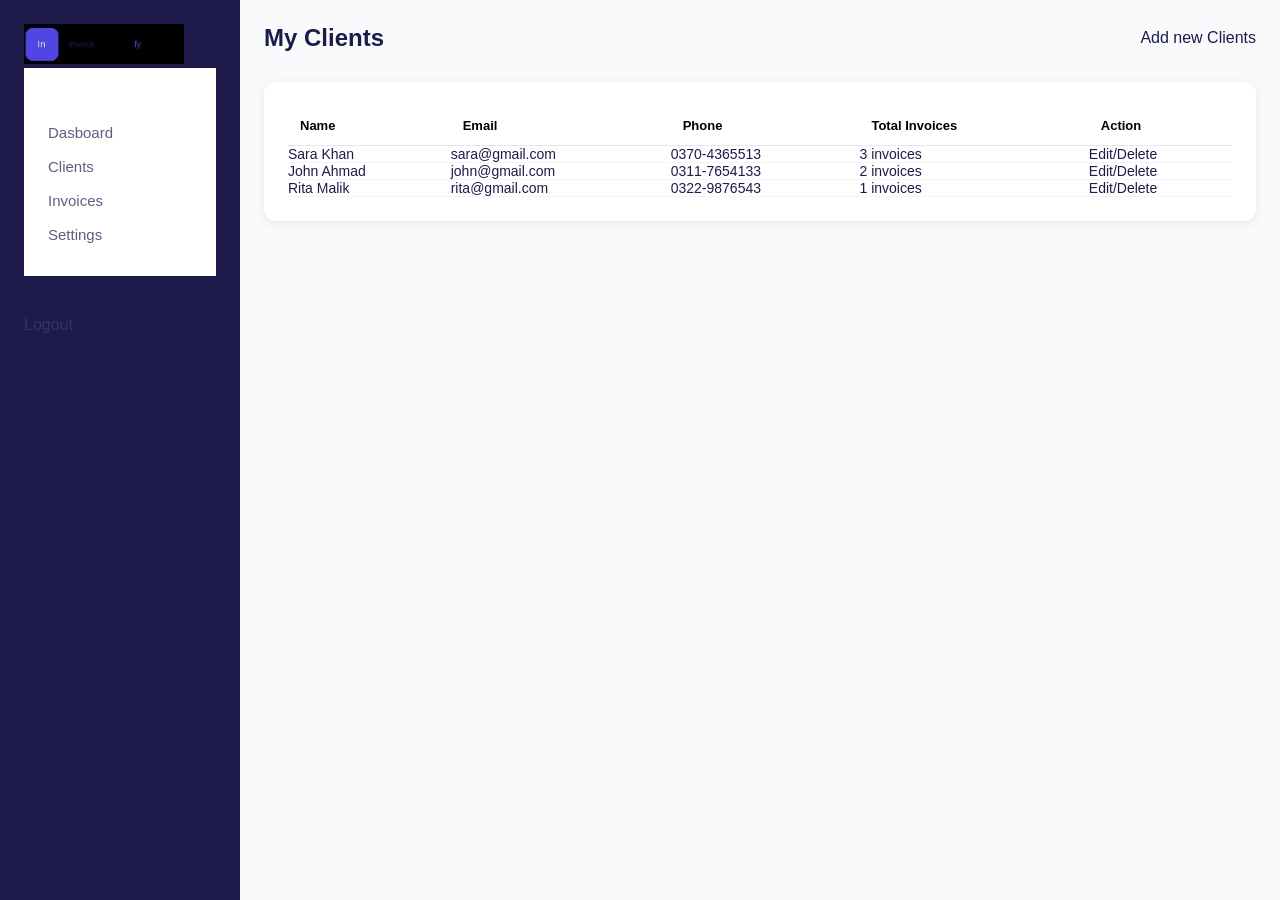
==== clients.html @ f9712811 "Adding clients invoicfy in CSS and HTML" ====
<!doctype html>
<html lang="en">
  <head>
    <link rel="icon" href="favicon.jpeg" />
    <link rel="stylesheet" href="style.css" />
    <meta charset="UTF-8" />
    <meta name="viewport" content="width=device-width, initial-scale=1.0" />
    <title>clients-invoicify</title>
  </head>
  <body class="dashboard-body">
    <aside class="sidebar">
      <div class="sidebar-logo">
        <a href="index.html">
          <img src="logo.png.jpeg" alt="invoicify logo" />
        </a>
      </div>
      <nav>
        <ul>
          <li><a href="dashboard.html">Dasboard</a></li>
          <li><a href="clients.html">Clients</a></li>
          <li><a href="invoices.html">Invoices</a></li>
          <li><a href="#">Settings</a></li>
        </ul>
      </nav>
      <div class="sidebar-logout">
        <a href="#">Logout</a>
      </div>
    </aside>
    <main class="dashboard-main">
      <div class="class topbar">
        <h2>My Clients</h2>
        <a href="#">Add new Clients</a>
      </div>
      <div class="Clients-section">
        <table>
          <thead>
            <tr>
              <th>Name</th>
              <th>Email</th>
              <th>Phone</th>
              <th>Total Invoices</th>
              <th>Action</th>
            </tr>
          </thead>
          <tbody>
            <tr>
              <td>Sara Khan</td>
              <td>sara@gmail.com</td>
              <td>0370-4365513</td>
              <td>3 invoices</td>
               <td><a href="#">Edit/Delete</a></td></td>
            </tr>
            <tr>
              <td>John Ahmad</td>
              <td>john@gmail.com</td>
              <td>0311-7654133</td>
              <td>2 invoices</td>
              <td><a href="#">Edit/Delete</a></td>
            </tr>
            <tr>
              <td>Rita Malik</td>
              <td>rita@gmail.com</td>
              <td>0322-9876543</td>
              <td>1 invoices</td>
              <td><a href="#">Edit/Delete</a></td>
            </tr>
          </tbody>
        </table>
      </div>
    </main>
  </body>
</html>
---- style.css ----
* {
  margin: 0;
  padding: 0;
  box-sizing: border-box;
}
body {
  font-family: "Segoe UI", sans-serif;
  color: #1e1b4b;
  background: #f0f0f0;
}
a {
  text-decoration: none;
  color: inherit;
}
ul {
  list-style: none;
}
header {
  display: flex;
  justify-content: space-between;
  align-items: center;
  padding: 1rem 2rem;
  background: #ffffff;
}
.logo {
  height: 40px;
  font-size: 1.5rem;
  font-weight: bold;
  color: #1e1b4b;
  background: transparent;
}
nav {
  display: flex;
  align-items: center;
  justify-content: space-between;
  background-color: #ffffff;
  padding: 16px 24px;
}
.nav-links a:hover {
  background-color: #4f46e5;
}
.btn-outline {
  background-color: #4f46e5;
  color: #ffffff;
  padding: 8px 20px;
  border-radius: 8px;
  border: 2px solid #4f46e5;
}
.btn-outline:hover {
  background-color: #ff00ff70;
}
.btn-primary {
  background-color: #4f46e5;
  color: white;
  border: none;
  border-radius: 8px;
  padding: 8px 20px;
  border: 2px solid #4f46e5;
}
.btn-primary:hover {
  background-color: #ff00ff70;
}
.hero-section {
  background-color: #999;
  padding: 10px 10px 10px 10px;
}
.hero-content {
  display: flex;
  align-items: center;
  justify-content: space-between;
  gap: 40px;
}
.hero-left {
  flex: 1;
}
.hero-badge {
  background-color: #4f46e5;
  color: #000000;
  padding: 10px 30px 10px 30px;
  border-color: #ffffff;
  text-align: center;
}
.h1 {
  font-size: larger;
  color: #656569;
  line-height: 5px;

  margin-bottom: 10px;
}
.p {
  font-size: large;
  color: #656569;
  line-height: 50px;
  margin-bottom: 20px;
}
.hero-cta {
  display: inline-block;
  background-color: #240e0e;
  color: white;
  font-size: larger;
  padding: 10px;
  border: 2px solid #333;
  font-weight: bold;
}
.Trust-text {
  font-size: smaller;
  color: #444;
  margin-top: 30px;
}
.hero-right {
  display: flex;
  flex: 1;
  justify-content: center;
  width: 100%;
  max-width: 560px;
  border-radius: 100%;
  box-shadow: #000000;
}
.stats-bar {
  background-color: #f8fafc;
  padding: 40px 24px;
  border-top: 1px solid #e2e8f0;
  border-bottom: 1px solid #e2e8f0;
}
.stats-container {
  display: flex;
  flex:1;
  justify-content: center;
  gap: 80px;
  max-width: 1200px;
  margin: auto;
}
.status-items {
  text-align: center;
}
.status-items h3 {
  font-size: 40px;
  font-weight: 800;
  color: #4f46e5;
}
.status-items p {
  font-size: 14px;
  color: #64748b;
  margin-top: 4px;
}
.features-section {
  background-color: white;
  padding: 80px 24px;
}
.features-header {
  text-align: center;
  margin-bottom:50px;
}
.features-header h2 {
  font-size:36px;
  font-weight:800;
  color:#1E1B4B ;
  margin-bottom: 12px;
}
.features-header p {
  font-size: 16px;
  color: #64748b;
}
.features-grid {
  display: flex;
  justify-content: center;
  gap: 30px;
  max-width: 1200px;
  margin:0 auto;
}
.feature-card {
  background-color: white;
  border-radius: 16px;
  padding:40px 30px;
  box-shadow: 0px 4px 20px  rgba(0,0,0,0,0.08);
  text-align: center;
  flex: 1;
  max-width: 300px;
  transition: all 0.3s ease;
}
.feature-icon img{
  object-fit: contain;
  background: transparent;
  border-radius: 50%;
  width: 80px;
  height: 80px;
  margin-bottom: 20px;

}
.feature-card:hover{
  box-shadow: 0 10px 30px rgba(0,0,0,0.15);
  transform: translateY(-5px);
}

.feature-card h3{|
margin-bottom: 12px;
color: #1E1B4B;
font-size: 20px;
font-weight: 700;
}
.feature-card p{
  line-height: 1.7;
  color: #64748b;
  font-size: 15px;
}
/*How it works section*/
 .how-it-works{
  background:#F8FAFC;
  padding: 80px 24px;
 }
   .how-it-work-header{
    text-align: center;
    margin-bottom: 50px;
    & h2{
      font-size: 36px;
      font-weight: 700;
      color: #1E1B4B;
      margin-bottom: 12px;
    }
    & p{
      font-size:16px ;
      color: #64748b;
    }
 }
 .steps-container{
  display: flex;
  margin:0 auto;
  justify-content: center;
  gap:30px;
  max-width: 100px;
  flex-wrap: nowrap
  align-items:flex-start;
 }
 .step-card{
  background-color: #ffffff;
  border-radius: 16px;
  padding: 40px 30px;
  text-align: center;
  flex: 1;
  max-width: 300px;
  box-shadow: 0 4px 2px rgba(0,0,0,0.15);
  & h3{
    font-size: 20px;
font-weight: 800;
color: #1E1B4B;
margin-bottom: 12px;
  }
& p{
  line-height: 1.7;
  font-size: 15px;
  color: #64748b;
}
  
}
 .step-number{
  width: 50px;
  height: 50px;
  border-radius: 50%;
  background-color: #4f46e5;
  color: white;
  font-weight: bold;
  font-size: 20px;
  display: flex;
  text-align: center;
  justify-content: center;
  margin:0 auto;
  margin-bottom: 20px;

}
.testimonials-section{
  background-color: #999;
  padding:80px 24px ;
}
.testimonials-header{
  text-align: center;
  margin-bottom: 50px;
  & h2{
    font-size: 36px;
    font-weight: 800;
    margin-bottom: 12px;
    color: #1E1B4B;
  }
  & p{
    color: #656569;
    font-size: 16px;
  }
}
.testimonials-grid{
  display: flex;
  justify-content: center;
  gap: 30px;
  max-width: 1200px;
  margin:0 auto;
}
.testimonial-card{
  background-color: white;
  border-radius: 16px;
  padding:40px 30px;
  box-shadow: 0px 4px 20px  rgba(0,0,0,0,0.08);
  flex: 1;
  max-width: 350px;
  transition: all 0.3s ease;
}
.stars{
  margin-bottom: 20px;
  color: #F59E0B;
  & p{
    font-size: 30px;
    line-height: 1.7;
    font-style: italic;
    margin-bottom: 36px;
  }
}
.person{
  align-items: center;
  display: flex;
  gap: 10px;
  & img{
    width: 50px;
    height: 50px;
    border-radius:50%;
    object-fit: cover;
  }
  & h4{
    font-size: bold;
    color:#4f46e5;
  }
  & p{
    color:#656569;
    font-size: small;
  }
}
.cta-section{
  background-color: purple;
  padding: 80px 24px;
  text-align: center;
   & h2{
font-size:36px ;
font-weight: 800;
margin-bottom: 12px;
   color: white;
}
& p{
  display: block;
  justify-content: center;
  align-items: center;
  gap: 8px;
  color:rgba(255,255,255,0.8);
  font-size:16px ;
  margin-bottom: 20px;
}
& a{
  background-color: white;
  color: purple;
  padding: 14px 32px;
  border-radius: 8px;
  border: none;
  font-weight: 700;
  font-size: large;
}
  & a:hover{
    background-color: #5d88b3;
  }
  }
  .footer{
background-color: #1E1B4B;
padding: 10px 24px;
color: white;
  }
  .footer-top{
    display: flex;
  justify-content: space-between;
    max-width: 800;
    margin: 0 auto;
  }
  .footer-col{
    flex: 1;
    & h4{
      color: black;
      margin-bottom: 12px;
      font-weight: bold;
      font-size: 36px;
    }
    & a{
      color: #706ca3;
    display: block;
      margin-bottom: 12px;
      margin-left: 12px;
    }
    & a:hover{
      color:#4f46e5;
    }
  }
  .footer-bottom{
    display: flex;
    justify-content: space-between;
    align-items: center;
    padding-top: 20px;
    border-top: 1px solid #334155;
    & p{
      border-top: 1px solid #334155;
      padding-top: 20px;
      margin-top: 20px;
      display: flex;
      justify-content: space-between;
    }
   }
   .login-section{
    background-color: #F1F5FF;
    min-height: 100vh;
    display: flex;
    align-items: center;
    justify-content: center;
   }
   .login-card{
    background-color: white;
    border-radius:10px ;
    padding: 40px;
    box-shadow:0px 4px 20px rgba(0,0,0,0.1);
    width: 400;
    max-width: 90%;
    & h1{
      font-size: large;
      font-weight: bold;
      margin-bottom: 36px;
    }
    & p{
      color: #334155;
      margin-bottom: 36px;
    }
   }
.form-group{
  margin-bottom: 20px;
}
label{
  display: block;
  margin-bottom: 6px;
  font-weight: 600;
  color:#1E1B4B;
}
input{
  display: block;
  margin-bottom: 8px;
  width:100%;
  padding: 12px;
  border: 1px solid #E2E8F0;
  box-sizing: 20px;
  border-radius: 8px;
  font-size: 15px;
}
button{
  width:100%;
  & .btn-primary{
    width:100%;
  }
}
.dashboard-body{
  display: flex;
}
.sidebar{
  width: 240px;
  min-height: 100vh;
  background-color: #1E1B4B;
  padding: 24px;
  position: fixed;
  & nav ul{
    list-style: none;
    margin-top: 40px;
  }
  & nav ul li{
    margin-bottom: 16px;
  }
  & nav ul li a{
    color: wite;
    font-size: 15px;
    opacity: 0.7;
  }
  & ul nav li a:hover{
    opacity:1;
  }
}
.sidebar-logout{
  margin-top: 40px;
  & a{
    color: white;
    opacity: 0.1;
  }
}
.dashboard-main{
  margin-left: 240px;
  padding: 24px;
  background-color: #F8FAFC;
  min-height: 100vh;
  flex:1;
}
.sidebar-logo img{
  height: 40px;
}
  .topbar{
display: flex;
justify-content: space-between;
align-items: center;
margin-bottom: 30px;
  }
  .profile-icon{
    width: 40px;
    height: 40px;
    background-color: #4f46e5;
    border: radius 50%; 
    display: flex;
    justify-content: center;
    align-items: center;
    color: white;
    font-weight: bold;
   }
   .stats-row{
    display: flex;
    gap: 20px;
    margin-bottom: 30px;
   }
   .stat-card{
    background-color: white;
    padding: 20px;
    border-radius: 12px;
    flex:1;
    box-shadow: 0 2px 10px rgba(0,0,0,0.08);
    & p{
      font-size: 13px;
      margin-bottom: 8px;
      color: #64748b;
    }
    & h3{
      font-size: 24px;
      font-weight: 800;
      color: #1E1B4B;
    }
}
.recent-invoices{
background-color: white;
padding: 24px;px;
border-radius: 12px;
box-shadow: 0 2px 10px rgba(0,0,0,0.08);
& h3{
  margin-bottom: 24px;
  color: #1E1B4B;
}
}
table{
  width: 100%;
  border-collapse: collapse;
}
th{
  text-align: left;
  padding: 12px;
  font-size: 13px;
  color: #000000;
  border-bottom: 1px solid #E2E8F0;
  font-weight: bold;
}
tr{
  padding: 12px;
  font-size: 14px;
  color:#1E1B4B;
  border-bottom: 1px solid #F1F5F9;
}
.Clients-section{
 background-color: white;
padding: 24px;px;
border-radius: 12px;
box-shadow: 0 2px 10px rgba(0,0,0,0.08);
}
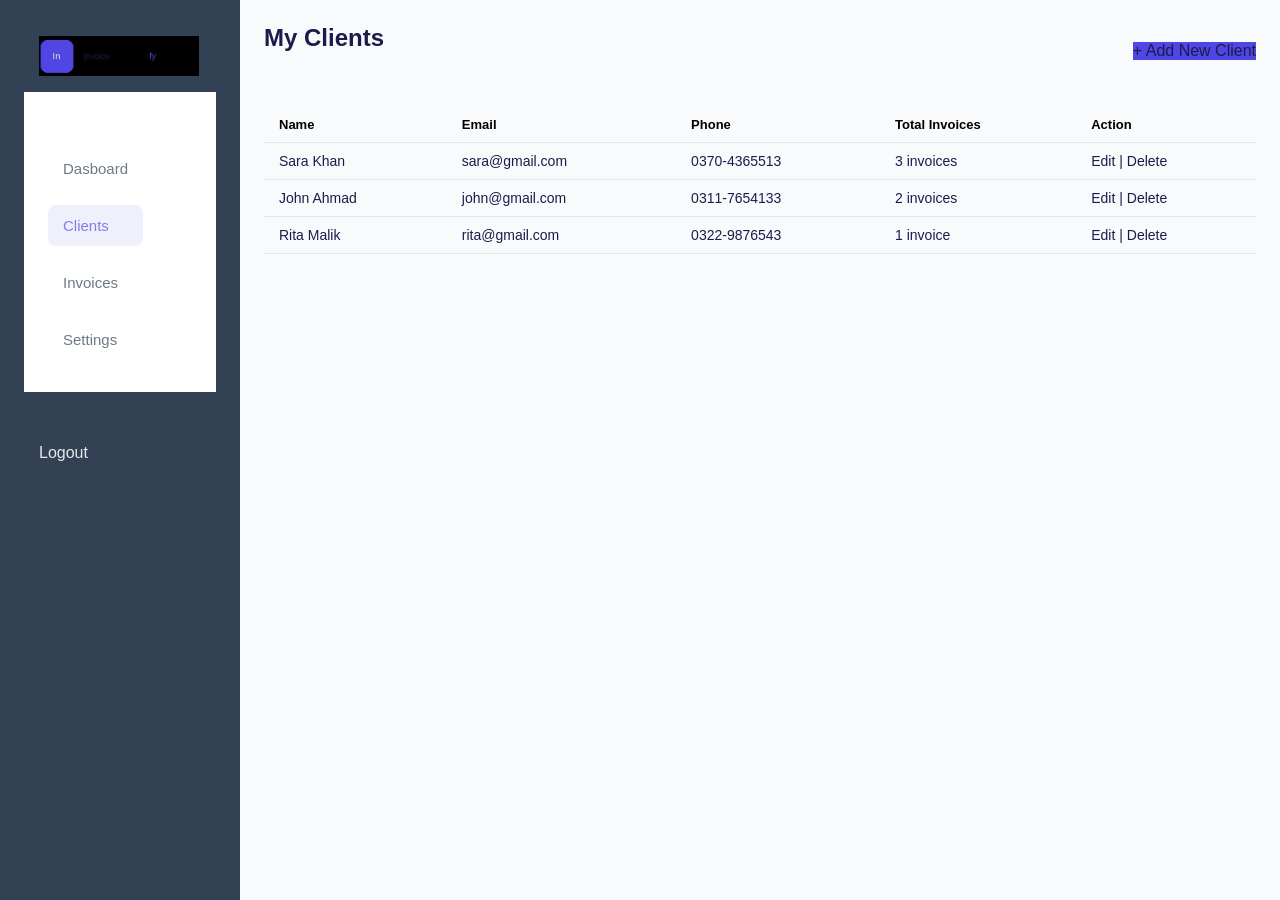
==== commit ee30cfe1: "some changes in clients.html page" ====
--- a/clients.html
+++ b/clients.html
@@ -9,7 +9,7 @@
   </head>
   <body class="dashboard-body">
     <aside class="sidebar">
-      <div class="sidebar-logo">
+      <div class="sidebar-logo"> 
         <a href="index.html">
           <img src="logo.png.jpeg" alt="invoicify logo" />
         </a>
@@ -17,9 +17,9 @@
       <nav>
         <ul>
           <li><a href="dashboard.html">Dasboard</a></li>
-          <li><a href="clients.html">Clients</a></li>
+          <li><a hre="#" class="active">Clients</a></li>
           <li><a href="invoices.html">Invoices</a></li>
-          <li><a href="#">Settings</a></li>
+          <li><a href="settings.html">Settings</a></li>
         </ul>
       </nav>
       <div class="sidebar-logout">
@@ -29,7 +29,7 @@
     <main class="dashboard-main">
       <div class="class topbar">
         <h2>My Clients</h2>
-        <a href="#">Add new Clients</a>
+        <a href="#">+ Add New Client</a>
       </div>
       <div class="Clients-section">
         <table>
@@ -48,21 +48,21 @@
               <td>sara@gmail.com</td>
               <td>0370-4365513</td>
               <td>3 invoices</td>
-               <td><a href="#">Edit/Delete</a></td></td>
+               <td><a href="#">Edit | Delete</a></td></td>
             </tr>
             <tr>
               <td>John Ahmad</td>
               <td>john@gmail.com</td>
               <td>0311-7654133</td>
               <td>2 invoices</td>
-              <td><a href="#">Edit/Delete</a></td>
+              <td><a href="#">Edit | Delete</a></td>
             </tr>
             <tr>
               <td>Rita Malik</td>
               <td>rita@gmail.com</td>
               <td>0322-9876543</td>
-              <td>1 invoices</td>
-              <td><a href="#">Edit/Delete</a></td>
+              <td>1 invoice</td>
+              <td><a href="#">Edit | Delete</a></td>
             </tr>
           </tbody>
         </table>
--- a/style.css
+++ b/style.css
@@ -12,7 +12,7 @@
   text-decoration: none;
   color: inherit;
 }
-ul {
+ul { 
   list-style: none;
 }
 header {
@@ -20,48 +20,66 @@
   justify-content: space-between;
   align-items: center;
   padding: 1rem 2rem;
-  background: #ffffff;
+  background:#ffffff;
+  position: sticky;
+  top: 0;
+  z-index: 1000;
 }
 .logo {
-  height: 40px;
-  font-size: 1.5rem;
-  font-weight: bold;
-  color: #1e1b4b;
-  background: transparent;
+  width: 40px;
+  height: 30px;
+  border-radius: 40px;
+  background-color: transparent;
+  display: flex;
+  justify-content: center;
+  align-items: center;
+  margin-right: 10px;
 }
 nav {
-  display: flex;
+  background-color: #ffffff;
+  display: flex;
+  justify-content: space-between;
   align-items: center;
-  justify-content: space-between;
-  background-color: #ffffff;
-  padding: 16px 24px;
+  padding:16px 24px;
+}
+.nav-links ul {
+  display: flex;
+  align-items: center;
+  list-style: none;
+  font-weight: 500;
+  gap: 24px;
+  margin-left: 500px;
 }
 .nav-links a:hover {
-  background-color: #4f46e5;
+  color:#4f46e5;
 }
 .btn-outline {
-  background-color: #4f46e5;
-  color: #ffffff;
-  padding: 8px 20px;
+  background-color:transparent;
+  color: black;
+  padding: 10px 22px;
   border-radius: 8px;
   border: 2px solid #4f46e5;
+  font-size: 14px;
+  font-weight: 600;
+margin-left: 30px;
 }
 .btn-outline:hover {
-  background-color: #ff00ff70;
+  background-color: #4f46e5;
 }
 .btn-primary {
+  background-color: transparent;
+  color:black;
+  border-radius: 8px;
+  padding: 10px 22px;
+  border: 2px solid #4f46e5;
+  font-size: 14px;
+  font-weight: 600;
+}
+.btn-primary:hover {
   background-color: #4f46e5;
-  color: white;
-  border: none;
-  border-radius: 8px;
-  padding: 8px 20px;
-  border: 2px solid #4f46e5;
-}
-.btn-primary:hover {
-  background-color: #ff00ff70;
 }
 .hero-section {
-  background-color: #999;
+  background: linear-gradient();
   padding: 10px 10px 10px 10px;
 }
 .hero-content {
@@ -76,15 +94,23 @@
 .hero-badge {
   background-color: #4f46e5;
   color: #000000;
-  padding: 10px 30px 10px 30px;
+  padding: 6px 16px;
   border-color: #ffffff;
+  font-size: 14px;
+  font-weight: 500;
   text-align: center;
+  display: inline-block;
+  justify-content: center;
+  align-items: center;
+  height: 40px;
+
+  border-radius: 20px;
 }
 .h1 {
   font-size: larger;
   color: #656569;
   line-height: 5px;
-
+   font-weight: bold;
   margin-bottom: 10px;
 }
 .p {
@@ -95,7 +121,7 @@
 }
 .hero-cta {
   display: inline-block;
-  background-color: #240e0e;
+   background-color: #4f46e5;
   color: white;
   font-size: larger;
   padding: 10px;
@@ -123,25 +149,29 @@
   border-bottom: 1px solid #e2e8f0;
 }
 .stats-container {
-  display: flex;
+  display: flex; 
   flex:1;
   justify-content: center;
   gap: 80px;
   max-width: 1200px;
   margin: auto;
 }
-.status-items {
+.status-item {
   text-align: center;
-}
-.status-items h3 {
+  padding: 20px 0;
+;
+}
+.status-item h3 {
   font-size: 40px;
   font-weight: 800;
   color: #4f46e5;
-}
-.status-items p {
-  font-size: 14px;
-  color: #64748b;
+  background-color: #F8FAFC;
+}
+.status-item p {
+  font-size: 20px;
+  color: black;
   margin-top: 4px;
+  font-size: small;
 }
 .features-section {
   background-color: white;
@@ -192,7 +222,7 @@
   transform: translateY(-5px);
 }
 
-.feature-card h3{|
+.feature-card h3{
 margin-bottom: 12px;
 color: #1E1B4B;
 font-size: 20px;
@@ -227,7 +257,7 @@
   margin:0 auto;
   justify-content: center;
   gap:30px;
-  max-width: 100px;
+  max-width: 1200px;
   flex-wrap: nowrap
   align-items:flex-start;
  }
@@ -239,6 +269,7 @@
   flex: 1;
   max-width: 300px;
   box-shadow: 0 4px 2px rgba(0,0,0,0.15);
+  transition: all 0.3s ease;
   & h3{
     font-size: 20px;
 font-weight: 800;
@@ -268,9 +299,9 @@
 
 }
 .testimonials-section{
-  background-color: #999;
+  background-color: lightgray;
   padding:80px 24px ;
-}
+} 
 .testimonials-header{
   text-align: center;
   margin-bottom: 50px;
@@ -331,7 +362,7 @@
   }
 }
 .cta-section{
-  background-color: purple;
+  background-color: #B5BBC9;
   padding: 80px 24px;
   text-align: center;
    & h2{
@@ -359,11 +390,11 @@
   font-size: large;
 }
   & a:hover{
-    background-color: #5d88b3;
+    background-color: #D6E6F2;
   }
   }
   .footer{
-background-color: #1E1B4B;
+background-color: #585E6C;
 padding: 10px 24px;
 color: white;
   }
@@ -382,7 +413,7 @@
       font-size: 36px;
     }
     & a{
-      color: #706ca3;
+      color: white;
     display: block;
       margin-bottom: 12px;
       margin-left: 12px;
@@ -390,6 +421,10 @@
     & a:hover{
       color:#4f46e5;
     }
+    & img{
+      width: auto;
+      height: 40px;
+      background: transparent;}
   }
   .footer-bottom{
     display: flex;
@@ -405,37 +440,47 @@
       justify-content: space-between;
     }
    }
+   /*login.html*/
    .login-section{
     background-color: #F1F5FF;
     min-height: 100vh;
     display: flex;
     align-items: center;
     justify-content: center;
+    line-height: 1.6;
    }
    .login-card{
     background-color: white;
-    border-radius:10px ;
+    border-radius:10px;
     padding: 40px;
     box-shadow:0px 4px 20px rgba(0,0,0,0.1);
-    width: 400;
+    width: 400px;
     max-width: 90%;
     & h1{
       font-size: large;
       font-weight: bold;
-      margin-bottom: 36px;
+      margin-bottom: 20px;
+      letter-spacing: 0.5px;
+      color:#4f46e5;
     }
     & p{
       color: #334155;
-      margin-bottom: 36px;
+      margin-bottom: 25px;
     }
    }
 .form-group{
   margin-bottom: 20px;
+  & a{
+    display: block;
+    text-align: right;
+    margin-top: 6px;
+    font-size: 13px;
+  }
 }
 label{
   display: block;
   margin-bottom: 6px;
-  font-weight: 600;
+  font-weight: bold;
   color:#1E1B4B;
 }
 input{
@@ -447,20 +492,29 @@
   box-sizing: 20px;
   border-radius: 8px;
   font-size: 15px;
+  border: 2px solid #4f46e5;
+  color:#000000;
+  & a{
+    transition: 0.3s ease;
+  }
 }
 button{
   width:100%;
   & .btn-primary{
     width:100%;
   }
-}
+  & a{
+    transition: 0.3s ease;
+  }
+}
+/*dashboard.html*/
 .dashboard-body{
   display: flex;
 }
 .sidebar{
   width: 240px;
   min-height: 100vh;
-  background-color: #1E1B4B;
+  background-color: #334155;
   padding: 24px;
   position: fixed;
   & nav ul{
@@ -478,12 +532,23 @@
   & ul nav li a:hover{
     opacity:1;
   }
+  & a{
+    display: block;
+    padding:12px 15px;
+    color:#334155;
+    text-decoration: none;
+    border-radius: 8px;
+  }
+  & a.active{
+    background-color: #e8eafc;
+    color: #4f46e5;
+  }
 }
 .sidebar-logout{
   margin-top: 40px;
   & a{
-    color: white;
-    opacity: 0.1;
+    color: #e5e7eb;;
+   opacity: 1;
   }
 }
 .dashboard-main{
@@ -501,6 +566,14 @@
 justify-content: space-between;
 align-items: center;
 margin-bottom: 30px;
+& a{
+  background-color: #4f46e5;
+}
+& h2{
+  font-size:24px;
+  font-weight: 600;
+  margin-bottom: 25px;
+}
   }
   .profile-icon{
     width: 40px;
@@ -514,20 +587,24 @@
     font-weight: bold;
    }
    .stats-row{
-    display: flex;
-    gap: 20px;
-    margin-bottom: 30px;
+    display: grid;
+    grid-template-columns: repeat(4,1fr);
+    gap: 18px;
+    margin: 20px 0;
    }
    .stat-card{
     background-color: white;
     padding: 20px;
     border-radius: 12px;
     flex:1;
-    box-shadow: 0 2px 10px rgba(0,0,0,0.08);
+    border: 1px solid #e2e8f0;
     & p{
       font-size: 13px;
       margin-bottom: 8px;
       color: #64748b;
+      font-weight: 800;
+      border-radius: 8px;
+      box-shadow: 2px solid blue;
     }
     & h3{
       font-size: 24px;
@@ -535,9 +612,20 @@
       color: #1E1B4B;
     }
 }
+.chart-placeholder{
+  min-height: 220px;
+  background-color: white;
+  box-shadow: 1px solid #e2e8f0;
+  border-radius: 12px;
+  display:flex;
+  align-items: center;
+  justify-content: center;
+  color:#94a3b8;
+  margin-top: 15px;
+}
 .recent-invoices{
 background-color: white;
-padding: 24px;px;
+padding: 24px 16px;
 border-radius: 12px;
 box-shadow: 0 2px 10px rgba(0,0,0,0.08);
 & h3{
@@ -551,7 +639,7 @@
 }
 th{
   text-align: left;
-  padding: 12px;
+  padding: 10px 15px;
   font-size: 13px;
   color: #000000;
   border-bottom: 1px solid #E2E8F0;
@@ -561,11 +649,161 @@
   padding: 12px;
   font-size: 14px;
   color:#1E1B4B;
-  border-bottom: 1px solid #F1F5F9;
-}
-.Clients-section{
- background-color: white;
-padding: 24px;px;
-border-radius: 12px;
-box-shadow: 0 2px 10px rgba(0,0,0,0.08);
-}+  border-bottom: 1px solid #e5e7eb;
+}
+td{
+  padding:10px 15px;
+}
+.status{
+  padding:5px 10px;
+  border-radius: 20px;
+  font-size: 13px;
+  font-weight: 600;
+}
+.paid{
+  background: #dcfce7;
+  color:#15803d;
+}
+.pending{
+  background: #fef3cf;
+  color: #b45309;
+}
+.overdue{
+  background:#fee2e2 ;
+  color:#dc2626; 
+}
+/*invoices.html*/ 
+.filter-bar{
+  display: flex;
+  text-align: center;
+  justify-content: center;
+  padding: 15px;
+  font-size:20px;
+  color: #4f46e5;
+  border-bottom: 1px solid #E2E8F0;
+  font-weight: bold;
+  gap:20px;
+}
+/*Responsive Design for mobile*/
+@media (max-width:600px) {
+  header{
+    padding:15px;
+  }
+   nav{
+    display :flex;
+    flex-direction: column;
+    gap:20px;
+   }
+   .logo{
+    margin-left:0 auto;
+  }
+  .nav-links ul {
+    flex-direction: column;
+    padding:10px;
+    gap: 15px;
+    margin-bottom: 0;
+  }
+  .buttons{
+    display: flex;
+    gap: 10px;
+  }
+  .btn-outline, .btn-primary{
+    margin-left: 0;
+    padding:8px 14px;
+    }
+    .hero-section{
+      padding:40px 20px;
+    }
+  .hero-content {
+    flex-direction: column;
+    gap:30px;
+  }
+  .hero-left h1{
+    font-size: 32px;
+    line-height: 1.6;
+  }
+  .hero-left p{
+    font-size: 16px;
+    line-height: 1.6;
+  }
+  .hero-badge{
+    font-size: 12px;
+    padding: 4px 12px;
+    height:auto;
+  }
+  .hero-right img{
+    width: 100%;
+    height:auto;
+  }
+  .stats-container {
+    flex-direction: column;
+    gap: 20px;
+  }
+  .features-grid, .testimonials-grid, .steps-container {
+    flex-direction: column;
+    align-items:center;
+  }
+  .features-section, .testimonials-section, .how-it-works, .cta-section {
+    padding: 50px 20px;
+  }
+  .features-header h2, .testimonials-header h2, .how-it-work-header h2, .cta-section h2 {
+    font-size: 28px;
+  }
+  .feature-card, .testimonial-card, .step-card {
+    max-width: 100%;
+    max-width: 100%;
+  }
+  .footer-top {
+    flex-direction: column;
+    gap:30px;
+  }
+  .footer-bottom{
+    flex-direction: column;
+    gap: 15px;
+    text-align: center;
+  }
+}
+/*Responsive Design for tablets*/
+@media(max-width:900px) {
+  header{
+    padding: 15px 20px;
+  }
+  nav{
+    width: 100%;
+  }
+  .nav-links ul {
+    gap: 25px;
+    margin-bottom: 20px;
+  }
+  .buttons{
+    gap: 15px;
+  }
+  .btn-outline, .btn-primary{
+    padding: 8px 16px;
+  } 
+  .hero-content {
+    flex-direction: column;
+    text-align: center;
+  }
+  .hero-left, .hero-right {
+    width: 100%;
+    max-width: 100%;
+  }
+  .hero-right img {
+    width: 100%;
+    height: auto;
+  }
+  .stats-container {
+    gap: 40px;
+  }
+  .features-grid, .testimonials-grid, .steps-container {
+    flex-wrap: wrap;
+  }
+  .feature-card, .testimonial-card, .step-card {
+    max-width: 45%;
+  }
+  .footer-top {
+    flex-wrap: wrap ;
+    gap: 30px;
+  }
+}  
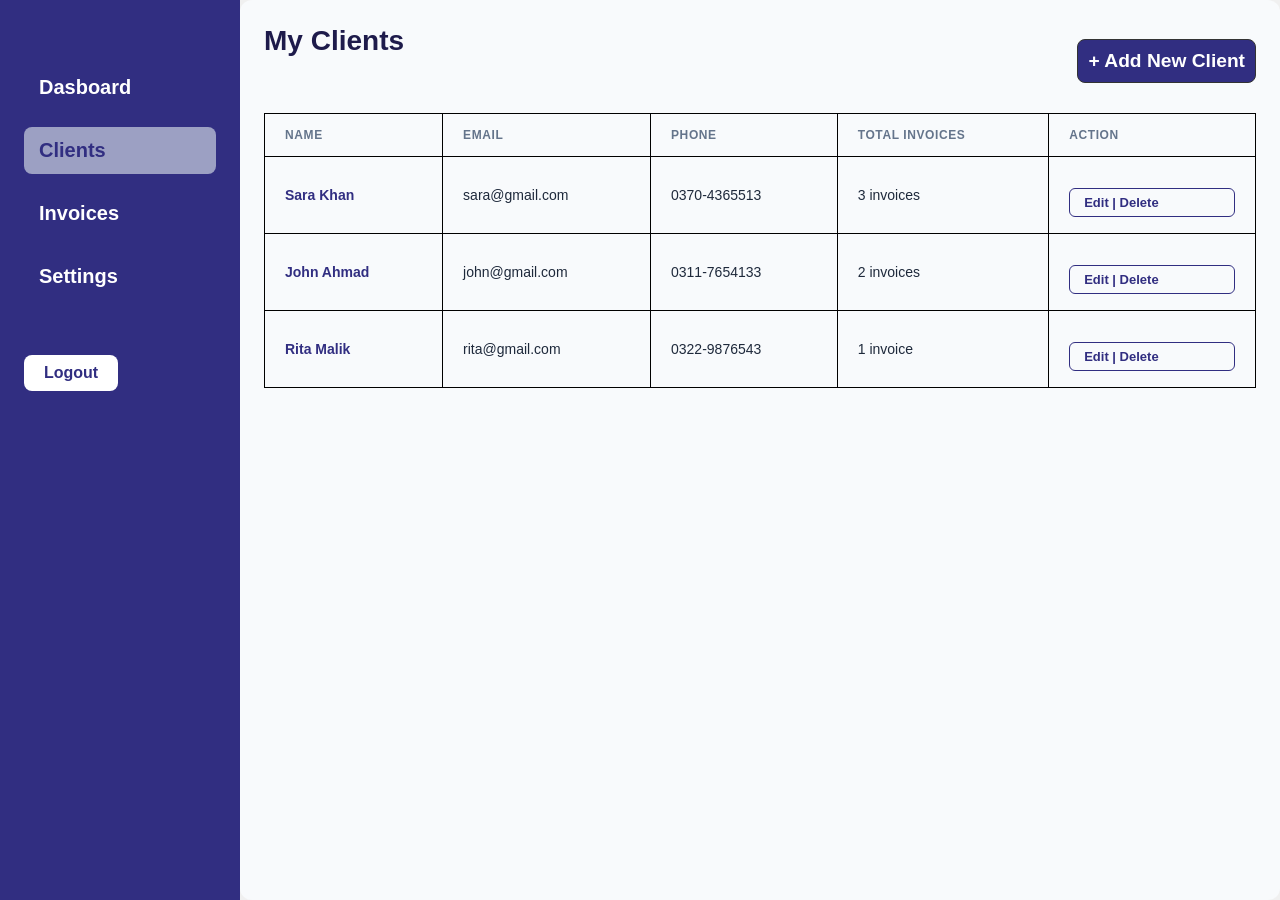
==== commit 982b51b8: "change the table structure and remove the logo" ====
--- a/clients.html
+++ b/clients.html
@@ -9,11 +9,6 @@
   </head>
   <body class="dashboard-body">
     <aside class="sidebar">
-      <div class="sidebar-logo"> 
-        <a href="index.html">
-          <img src="logo.png.jpeg" alt="invoicify logo" />
-        </a>
-      </div>
       <nav>
         <ul>
           <li><a href="dashboard.html">Dasboard</a></li>
--- a/style.css
+++ b/style.css
@@ -5,7 +5,7 @@
 }
 body {
   font-family: "Segoe UI", sans-serif;
-  color: #1e1b4b;
+  color: #6B7280;
   background: #f0f0f0;
 }
 a {
@@ -18,24 +18,14 @@
 header {
   display: flex;
   justify-content: space-between;
-  align-items: center;
+  align-items:center;
   padding: 1rem 2rem;
   background:#ffffff;
   position: sticky;
   top: 0;
   z-index: 1000;
 }
-.logo {
-  width: 40px;
-  height: 30px;
-  border-radius: 40px;
-  background-color: transparent;
-  display: flex;
-  justify-content: center;
-  align-items: center;
-  margin-right: 10px;
-}
-nav {
+.header nav{
   background-color: #ffffff;
   display: flex;
   justify-content: space-between;
@@ -45,41 +35,48 @@
 .nav-links ul {
   display: flex;
   align-items: center;
+  justify-content: space-between;
   list-style: none;
   font-weight: 500;
   gap: 24px;
-  margin-left: 500px;
+  margin-right: 500px;
+  gap:200px;
 }
 .nav-links a:hover {
-  color:#4f46e5;
+  color:#312E81;
 }
 .btn-outline {
-  background-color:transparent;
-  color: black;
-  padding: 10px 22px;
+  background-color:#312E81;
+  color: #fff;
+  padding: 12px 24px;
   border-radius: 8px;
   border: 2px solid #4f46e5;
   font-size: 14px;
   font-weight: 600;
-margin-left: 30px;
+  margin-left: 10px;
+  cursor: pointer;
+  gap:20px;
 }
 .btn-outline:hover {
-  background-color: #4f46e5;
+  background-color: #1a185c;
 }
 .btn-primary {
-  background-color: transparent;
-  color:black;
+  background-color: #312E81;
+  color:#fff;
   border-radius: 8px;
-  padding: 10px 22px;
+  padding: 12px 24px;
   border: 2px solid #4f46e5;
   font-size: 14px;
   font-weight: 600;
+  margin-top: 10px ;
+  cursor:pointer;
+  gap:100px;
 }
 .btn-primary:hover {
-  background-color: #4f46e5;
+  background-color: #1a185c;
 }
 .hero-section {
-  background: linear-gradient();
+  background-color: linear-gradient();
   padding: 10px 10px 10px 10px;
 }
 .hero-content {
@@ -92,8 +89,8 @@
   flex: 1;
 }
 .hero-badge {
-  background-color: #4f46e5;
-  color: #000000;
+  background-color: #312E81;
+  color:#fff;
   padding: 6px 16px;
   border-color: #ffffff;
   font-size: 14px;
@@ -102,36 +99,40 @@
   display: inline-block;
   justify-content: center;
   align-items: center;
-  height: 40px;
-
+  height: 30px;
   border-radius: 20px;
 }
-.h1 {
+h1 {
   font-size: larger;
-  color: #656569;
+  color: #111827;
   line-height: 5px;
    font-weight: bold;
   margin-bottom: 10px;
-}
-.p {
+  margin-top: 20px;
+}
+p {
   font-size: large;
-  color: #656569;
+  color: black;
   line-height: 50px;
   margin-bottom: 20px;
 }
 .hero-cta {
   display: inline-block;
-   background-color: #4f46e5;
+   background-color: #312E81;
   color: white;
   font-size: larger;
   padding: 10px;
   border: 2px solid #333;
   font-weight: bold;
+  transition: 0.3s ease;
+}
+.hero-cta:hover{
+  transform: translateY(-3px);
 }
 .Trust-text {
   font-size: smaller;
-  color: #444;
-  margin-top: 30px;
+  color: black;
+  margin-bottom: 20px;
 }
 .hero-right {
   display: flex;
@@ -141,6 +142,17 @@
   max-width: 560px;
   border-radius: 100%;
   box-shadow: #000000;
+}
+.hero-right img{
+  animation: float 3s ease-in-out;
+}
+@keyframes float{
+  0%, 100%{
+    transform:translateY(0);
+  }
+  50%{
+    transform: translateY(-15px);
+  }
 }
 .stats-bar {
   background-color: #f8fafc;
@@ -164,7 +176,7 @@
 .status-item h3 {
   font-size: 40px;
   font-weight: 800;
-  color: #4f46e5;
+  color: #312E81;
   background-color: #F8FAFC;
 }
 .status-item p {
@@ -174,7 +186,7 @@
   font-size: small;
 }
 .features-section {
-  background-color: white;
+  background-color: #dde1e6;
   padding: 80px 24px;
 }
 .features-header {
@@ -189,7 +201,7 @@
 }
 .features-header p {
   font-size: 16px;
-  color: #64748b;
+  color: black;
 }
 .features-grid {
   display: flex;
@@ -206,7 +218,10 @@
   text-align: center;
   flex: 1;
   max-width: 300px;
-  transition: all 0.3s ease;
+  transition: transform 0.3s ease,box-shadow 0.3s ease;
+}
+.feature-card:hover{
+  transform:translateY(-8px);
 }
 .feature-icon img{
   object-fit: contain;
@@ -215,13 +230,7 @@
   width: 80px;
   height: 80px;
   margin-bottom: 20px;
-
-}
-.feature-card:hover{
-  box-shadow: 0 10px 30px rgba(0,0,0,0.15);
-  transform: translateY(-5px);
-}
-
+}
 .feature-card h3{
 margin-bottom: 12px;
 color: #1E1B4B;
@@ -230,12 +239,12 @@
 }
 .feature-card p{
   line-height: 1.7;
-  color: #64748b;
+  color: black;
   font-size: 15px;
 }
 /*How it works section*/
  .how-it-works{
-  background:#F8FAFC;
+  background:#dde1e6;
   padding: 80px 24px;
  }
    .how-it-work-header{
@@ -243,13 +252,13 @@
     margin-bottom: 50px;
     & h2{
       font-size: 36px;
-      font-weight: 700;
+      font-weight: 800;
       color: #1E1B4B;
       margin-bottom: 12px;
     }
     & p{
       font-size:16px ;
-      color: #64748b;
+      color: black;
     }
  }
  .steps-container{
@@ -269,17 +278,20 @@
   flex: 1;
   max-width: 300px;
   box-shadow: 0 4px 2px rgba(0,0,0,0.15);
-  transition: all 0.3s ease;
+  transition: transform 0.3s ease;
+  &:hover{
+    transform:translateY(-8px);
+  }
   & h3{
     font-size: 20px;
 font-weight: 800;
-color: #1E1B4B;
+color: #111827;
 margin-bottom: 12px;
   }
 & p{
   line-height: 1.7;
   font-size: 15px;
-  color: #64748b;
+  color: black;
 }
   
 }
@@ -287,7 +299,7 @@
   width: 50px;
   height: 50px;
   border-radius: 50%;
-  background-color: #4f46e5;
+  background-color: #312E81;
   color: white;
   font-weight: bold;
   font-size: 20px;
@@ -299,7 +311,7 @@
 
 }
 .testimonials-section{
-  background-color: lightgray;
+  background-color: #dde1e6;
   padding:80px 24px ;
 } 
 .testimonials-header{
@@ -312,7 +324,7 @@
     color: #1E1B4B;
   }
   & p{
-    color: #656569;
+    color: black;
     font-size: 16px;
   }
 }
@@ -331,6 +343,9 @@
   flex: 1;
   max-width: 350px;
   transition: all 0.3s ease;
+  &:hover{
+    transform: translateY(-8px);
+  }
 }
 .stars{
   margin-bottom: 20px;
@@ -354,15 +369,15 @@
   }
   & h4{
     font-size: bold;
-    color:#4f46e5;
+    color:#111827;
   }
   & p{
-    color:#656569;
+    color:black;
     font-size: small;
   }
 }
 .cta-section{
-  background-color: #B5BBC9;
+  background-color: #312E81;
   padding: 80px 24px;
   text-align: center;
    & h2{
@@ -376,13 +391,13 @@
   justify-content: center;
   align-items: center;
   gap: 8px;
-  color:rgba(255,255,255,0.8);
+  color:white;
   font-size:16px ;
   margin-bottom: 20px;
 }
 & a{
   background-color: white;
-  color: purple;
+  color: black;
   padding: 14px 32px;
   border-radius: 8px;
   border: none;
@@ -390,11 +405,11 @@
   font-size: large;
 }
   & a:hover{
-    background-color: #D6E6F2;
+    background-color: #1e3a8a;
   }
   }
   .footer{
-background-color: #585E6C;
+background-color: #312E81;
 padding: 10px 24px;
 color: white;
   }
@@ -407,13 +422,13 @@
   .footer-col{
     flex: 1;
     & h4{
-      color: black;
+      color: white;
       margin-bottom: 12px;
       font-weight: bold;
       font-size: 36px;
     }
     & a{
-      color: white;
+      color:white;
     display: block;
       margin-bottom: 12px;
       margin-left: 12px;
@@ -424,26 +439,29 @@
     & img{
       width: auto;
       height: 40px;
-      background: transparent;}
+      background: transparent;
+    }
+    & p{
+      color: white;
+    }
   }
   .footer-bottom{
     display: flex;
     justify-content: space-between;
     align-items: center;
     padding-top: 20px;
-    border-top: 1px solid #334155;
     & p{
-      border-top: 1px solid #334155;
       padding-top: 20px;
       margin-top: 20px;
       display: flex;
       justify-content: space-between;
+      color:white;
     }
    }
    /*login.html*/
    .login-section{
     background-color: #F1F5FF;
-    min-height: 100vh;
+    min-height: calc(100vh - 80px);
     display: flex;
     align-items: center;
     justify-content: center;
@@ -457,11 +475,11 @@
     width: 400px;
     max-width: 90%;
     & h1{
-      font-size: large;
+      font-size:30px;
       font-weight: bold;
       margin-bottom: 20px;
       letter-spacing: 0.5px;
-      color:#4f46e5;
+      color:#312E81;
     }
     & p{
       color: #334155;
@@ -469,44 +487,40 @@
     }
    }
 .form-group{
-  margin-bottom: 20px;
+  margin-bottom: 18px;
   & a{
     display: block;
     text-align: right;
     margin-top: 6px;
     font-size: 13px;
-  }
-}
-label{
+    color:#312E81;
+  }
+}
+.form-group label{
   display: block;
   margin-bottom: 6px;
-  font-weight: bold;
-  color:#1E1B4B;
-}
-input{
+  font-weight: 600px;
+  color:#1e3a8a;
+}
+ .form-group input{
   display: block;
   margin-bottom: 8px;
-  width:100%;
-  padding: 12px;
-  border: 1px solid #E2E8F0;
-  box-sizing: 20px;
+  width:60%;
+  padding: 12px 14px;
+  border: 1px solid #d0d5dd;
+  box-sizing: border-box;
   border-radius: 8px;
   font-size: 15px;
-  border: 2px solid #4f46e5;
-  color:#000000;
-  & a{
-    transition: 0.3s ease;
-  }
-}
-button{
-  width:100%;
-  & .btn-primary{
-    width:100%;
-  }
-  & a{
-    transition: 0.3s ease;
-  }
-}
+  color:#333;
+  transition: border-color 0.2s;
+  outline: none;
+ }
+  .form-group input:focus{
+    border-color: #2563eb;
+     }
+  .form-group input::placeholder{
+    color:#98a2b3;
+  }
 /*dashboard.html*/
 .dashboard-body{
   display: flex;
@@ -514,42 +528,54 @@
 .sidebar{
   width: 240px;
   min-height: 100vh;
-  background-color: #334155;
+  background-color: #312E81;
   padding: 24px;
   position: fixed;
   & nav ul{
     list-style: none;
     margin-top: 40px;
   }
+  }
   & nav ul li{
     margin-bottom: 16px;
   }
   & nav ul li a{
-    color: wite;
-    font-size: 15px;
-    opacity: 0.7;
-  }
+    color:white;
+    font-size: 20px;
+    font-weight: 600;
+}
   & ul nav li a:hover{
     opacity:1;
   }
   & a{
     display: block;
     padding:12px 15px;
-    color:#334155;
+    color: white;
     text-decoration: none;
     border-radius: 8px;
+    margin-top: 15px;
+    gap:20px;
   }
   & a.active{
-    background-color: #e8eafc;
-    color: #4f46e5;
-  }
-}
+    background-color: #9ca0c3;
+    color: #312E81;
+  }
 .sidebar-logout{
   margin-top: 40px;
   & a{
-    color: #e5e7eb;;
-   opacity: 1;
-  }
+    display: inline-block;
+    background-color: white;
+    color: #312E81;
+    border-radius: 8px;
+    padding:9px 20px;
+    font-weight: 600;
+    text-decoration: none;
+    transition: background-color 0.2s;
+  }
+  a:hover{
+    background-color:#9ca0c3 ;
+    color:#fff; 
+}
 }
 .dashboard-main{
   margin-left: 240px;
@@ -557,6 +583,8 @@
   background-color: #F8FAFC;
   min-height: 100vh;
   flex:1;
+  border-radius: 12px;
+  box-shadow: 1px solid #585E6C;
 }
 .sidebar-logo img{
   height: 40px;
@@ -567,18 +595,28 @@
 align-items: center;
 margin-bottom: 30px;
 & a{
-  background-color: #4f46e5;
-}
+  background-color: #312E81;
+  color:white;
+  border:1px solid #333;
+  font-weight: bold;
+  font-size:larger;
+  padding:10px;
+}
+/*a:hover{
+  color:white;
+  background-color: #312E81;
+}*/
 & h2{
-  font-size:24px;
-  font-weight: 600;
+  font-size:28px;
+  font-weight: 800;
   margin-bottom: 25px;
+  color:#1E1B4B;
 }
   }
   .profile-icon{
     width: 40px;
     height: 40px;
-    background-color: #4f46e5;
+    background-color: #312E81;
     border: radius 50%; 
     display: flex;
     justify-content: center;
@@ -613,9 +651,9 @@
     }
 }
 .chart-placeholder{
-  min-height: 220px;
-  background-color: white;
-  box-shadow: 1px solid #e2e8f0;
+ min-height: 220px;
+  background-color: #eef2ee;
+  box-shadow: 1px solid #C7D2EF;
   border-radius: 12px;
   display:flex;
   align-items: center;
@@ -627,38 +665,75 @@
 background-color: white;
 padding: 24px 16px;
 border-radius: 12px;
-box-shadow: 0 2px 10px rgba(0,0,0,0.08);
+box-shadow: 0 4px 16px rgba(0,0,0,0.06);
 & h3{
   margin-bottom: 24px;
   color: #1E1B4B;
-}
-}
-table{
+  font-size:18px;
+}
+}
+ table{
   width: 100%;
   border-collapse: collapse;
 }
 th{
   text-align: left;
-  padding: 10px 15px;
+ padding: 14px 20px;
+  font-size: 12px;
+  text-transform: uppercase;
+  letter-spacing: 0.05em;
+  color: #64748b;
+  border-bottom: 2px solid #E2E8F0;
+  font-weight: 700;
+  background-color: #F8FAFC;
+}
+td{
+  padding: 16px 20px;
+  text-align: left;
+  font-size: 14px;
+  color:#1e293b;
+  border-bottom: 1px solid #e5e7eb;
+}
+tr{
+  border-bottom: 1px solid #e2e8f0;
+}
+tbody tr{
+  transition:transform 0.15s ease, box-shadow 0.15s ease;
+}
+ tbody tr:nth-child(even){
+  background-color: #f8fafc;
+ }
+ tbody tr:hover{
+  background-color: #EEF2FF;
+ }
+ td:first-child{
+  font-weight: 700;
+  color: #312E81;
+ }
+ td a{
+  color: #312E81;
+  font-weight: 600;
+  text-decoration: none;
+  padding:6px 14px;
+  border-radius: 6px;
+  border: 1px solid #312E81;
   font-size: 13px;
-  color: #000000;
-  border-bottom: 1px solid #E2E8F0;
-  font-weight: bold;
-}
-tr{
-  padding: 12px;
-  font-size: 14px;
-  color:#1E1B4B;
-  border-bottom: 1px solid #e5e7eb;
-}
-td{
-  padding:10px 15px;
+  transition: all 0.15s ease;
+ }
+ td a:hover{
+  background-color: #312E81;
+  color:white;
+  text-decoration: underline;
+ }
+table, th, td{
+  border: 1px solid black;
 }
 .status{
-  padding:5px 10px;
+  padding:6px 14px;
   border-radius: 20px;
-  font-size: 13px;
-  font-weight: 600;
+  font-size: 12px;
+  font-weight: 700;
+  display: inline-block;
 }
 .paid{
   background: #dcfce7;
@@ -669,8 +744,12 @@
   color: #b45309;
 }
 .overdue{
-  background:#fee2e2 ;
+  background:#fee2e2;
   color:#dc2626; 
+}
+.clients{
+  background-color: #c1bff0;
+  color: #312E81;
 }
 /*invoices.html*/ 
 .filter-bar{
@@ -679,29 +758,71 @@
   justify-content: center;
   padding: 15px;
   font-size:20px;
-  color: #4f46e5;
+  color: #312E81;
   border-bottom: 1px solid #E2E8F0;
   font-weight: bold;
   gap:20px;
 }
-/*Responsive Design for mobile*/
-@media (max-width:600px) {
+  /*create-invoice.html*/
+  .invoice-form{
+    margin-bottom: 8px;
+    width:100%;
+  }
+  .invoice-form label{
+    display: block;
+    margin-bottom: 6px;
+    font-weight: 600px;
+    color: #1E1B4B;
+  }
+  .invoice-form input{
+    display:block;
+    margin-bottom: 8px;
+    width: 20%;
+    border: 1px solid #d0d5dd;
+    box-shadow: border-box;
+    border-radius: 8px;
+    font-size: 15px;
+    color:#333;
+    padding:12px 24px;
+    transition: border-color 0.2s;
+    outline:noe;
+  }
+  .invoice-form input:focus{
+    border-color:#2563eb;
+  }
+  .invoice-items h3{
+    color:#312E81;  
+  }
+  .invoice-summary h3{
+color:#312E81;
+  }
+/*settings.html*/
+.profile-section, .business-section, .Password-section{
+  background: #fff;
+  padding:25px;
+  margin-bottom: 25px;
+  border-radius:10px;
+  color:#312E81;  
+}  
+
+/*Responsive Design of landing page for mobile*/
+@media (max-width:768px) {
   header{
     padding:15px;
   }
    nav{
-    display :flex;
-    flex-direction: column;
-    gap:20px;
+    width: 100%;
    }
    .logo{
     margin-left:0 auto;
   }
   .nav-links ul {
     flex-direction: column;
-    padding:10px;
+    padding:10px 0px;
     gap: 15px;
     margin-bottom: 0;
+    justify-content: center;
+    flex-wrap: wrap;
   }
   .buttons{
     display: flex;
@@ -709,101 +830,108 @@
   }
   .btn-outline, .btn-primary{
     margin-left: 0;
-    padding:8px 14px;
-    }
-    .hero-section{
-      padding:40px 20px;
-    }
+    padding:8px 12px;
+    }
+    /*hero-section*/
   .hero-content {
     flex-direction: column;
+    text-align: center;
     gap:30px;
   }
-  .hero-left h1{
-    font-size: 32px;
-    line-height: 1.6;
-  }
-  .hero-left p{
-    font-size: 16px;
-    line-height: 1.6;
-  }
-  .hero-badge{
-    font-size: 12px;
-    padding: 4px 12px;
-    height:auto;
+  .hero-left{
+width:100%;
+  }
+  .hero-right{
+  width:100%;
   }
   .hero-right img{
-    width: 100%;
-    height:auto;
-  }
+    max-width: 100%;
+    height: auto;
+  }
+  /*stats*/
   .stats-container {
     flex-direction: column;
-    gap: 20px;
-  }
-  .features-grid, .testimonials-grid, .steps-container {
+    gap: 30px;
+  }
+  /*features*/
+  .features-grid{
     flex-direction: column;
     align-items:center;
   }
-  .features-section, .testimonials-section, .how-it-works, .cta-section {
-    padding: 50px 20px;
-  }
-  .features-header h2, .testimonials-header h2, .how-it-work-header h2, .cta-section h2 {
-    font-size: 28px;
-  }
-  .feature-card, .testimonial-card, .step-card {
-    max-width: 100%;
-    max-width: 100%;
-  }
-  .footer-top {
-    flex-direction: column;
-    gap:30px;
-  }
-  .footer-bottom{
-    flex-direction: column;
-    gap: 15px;
-    text-align: center;
-  }
-}
-/*Responsive Design for tablets*/
-@media(max-width:900px) {
-  header{
-    padding: 15px 20px;
-  }
-  nav{
-    width: 100%;
-  }
-  .nav-links ul {
-    gap: 25px;
-    margin-bottom: 20px;
-  }
-  .buttons{
-    gap: 15px;
-  }
-  .btn-outline, .btn-primary{
-    padding: 8px 16px;
-  } 
-  .hero-content {
-    flex-direction: column;
-    text-align: center;
-  }
-  .hero-left, .hero-right {
+  .feature-card{
     width: 100%;
     max-width: 100%;
   }
-  .hero-right img {
-    width: 100%;
-    height: auto;
-  }
-  .stats-container {
-    gap: 40px;
-  }
-  .features-grid, .testimonials-grid, .steps-container {
-    flex-wrap: wrap;
-  }
-  .feature-card, .testimonial-card, .step-card {
-    max-width: 45%;
-  }
+  /*how it works*/
+  .steps-container{
+    flex-direction: column;
+    align-items: center;
+    max-width: 100%;
+    gap:20px;
+  }
+  .step-card{
+    width:100%;
+    max-width: 100%;
+  }
+  /*testimonials*/
+  .testimonials-grid{
+    flex-direction: column;
+    text-align: center;
+  }
+  .testimonial-card{
+    width:100%;
+    max-width: 100%;
+  }
+  /*footer*/
   .footer-top {
-    flex-wrap: wrap ;
-    gap: 30px;
-  }
-}  +    flex-direction: column;
+    gap:30px;
+  }
+  .footer-bottom{
+    flex-direction: column;
+    gap: 10px;
+    text-align: center;
+  }
+  /*login page*/
+  .login-card{
+    width:90%;
+    padding:25px;
+  }
+  /*dashboard page*/
+  .dashboard-body{
+    flex-direction:column ;
+  }
+  .sidebar{
+    width:100%;
+    min-height: auto;
+    position: static;
+  }
+  .dashboard-main{
+    margin-left: 0;
+    width:100%;
+    padding:15px;
+  }
+  .topbar{
+    flex-direction: column;
+    align-items: flex-start;
+    gap:15px;
+  }
+  .stats-row{
+    flex-direction: column;
+  }
+  .recent-invoices{
+    overflow-x: auto;
+  }
+  /*invoices page*/
+  .filter-bar{
+    flex-direction: column;
+    gap:10px;
+  }
+  .invoice-form input{
+    width:90%;
+    padding:25px;
+  }
+  .invoice-items{
+    overflow-x: auto;
+  }
+}
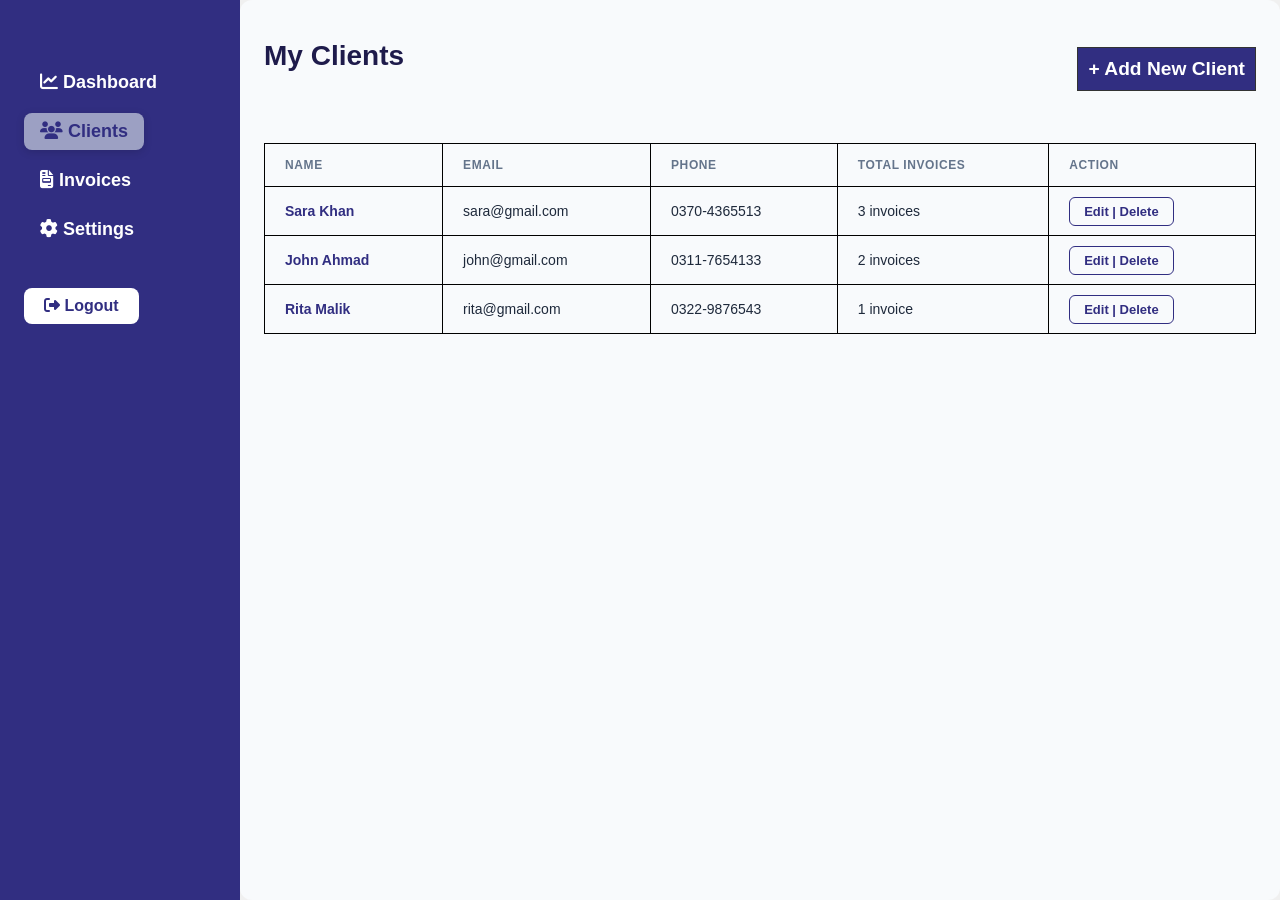
==== commit 4e13c489: "add icons in dashboard" ====
--- a/clients.html
+++ b/clients.html
@@ -3,6 +3,9 @@
   <head>
     <link rel="icon" href="favicon.jpeg" />
     <link rel="stylesheet" href="style.css" />
+    <link
+      rel="stylesheet"
+      href="https://cdnjs.cloudflare.com/ajax/libs/font-awesome/6.5.2/css/all.min.css"
     <meta charset="UTF-8" />
     <meta name="viewport" content="width=device-width, initial-scale=1.0" />
     <title>clients-invoicify</title>
@@ -11,14 +14,25 @@
     <aside class="sidebar">
       <nav>
         <ul>
-          <li><a href="dashboard.html">Dasboard</a></li>
-          <li><a hre="#" class="active">Clients</a></li>
-          <li><a href="invoices.html">Invoices</a></li>
-          <li><a href="settings.html">Settings</a></li>
+          <li><a href="dashboard.html">
+            <i class="fa-solid fa-chart-line"></i>
+            Dashboard</a></li>
+          <li><a href="clients.html" class="active">
+            <i class="fa-solid fa-users"></i>
+            Clients</a></li>
+          <li><a href="invoices.html">
+            <i class="fa-solid fa-file-invoice"></i>
+            Invoices</a></li>
+          <li><a href="settings.html">
+            <i class="fa-solid fa-gear"></i>
+            Settings</a></li>
         </ul>
       </nav>
       <div class="sidebar-logout">
-        <a href="#">Logout</a>
+        <a href="#">
+          <i class="fa-solid fa-right-from-bracket"></i>
+          Logout
+        </a>
       </div>
     </aside>
     <main class="dashboard-main">
--- a/style.css
+++ b/style.css
@@ -24,13 +24,15 @@
   position: sticky;
   top: 0;
   z-index: 1000;
-}
-.header nav{
+
+}
+header nav{
   background-color: #ffffff;
   display: flex;
   justify-content: space-between;
-  align-items: center;
-  padding:16px 24px;
+  align-items: left;
+
+ /* margin-left: 20px;*/
 }
 .nav-links ul {
   display: flex;
@@ -39,11 +41,27 @@
   list-style: none;
   font-weight: 500;
   gap: 24px;
-  margin-right: 500px;
-  gap:200px;
+
+}
+.nav-links a {
+  color: #555;
+  font-size: 16px;
+  font-weight: 500;
+  transition: color 0.3s ease;
+  margin-left: 100px;
+  display: flex;
+  justify-content: space-between;
 }
 .nav-links a:hover {
   color:#312E81;
+}
+.buttons {
+  display: flex;
+  gap: 10px;
+  padding:12px 24px;
+margin-left: 500px;
+  justify-content: space-between;
+
 }
 .btn-outline {
   background-color:#312E81;
@@ -55,7 +73,7 @@
   font-weight: 600;
   margin-left: 10px;
   cursor: pointer;
-  gap:20px;
+  
 }
 .btn-outline:hover {
   background-color: #1a185c;
@@ -68,16 +86,17 @@
   border: 2px solid #4f46e5;
   font-size: 14px;
   font-weight: 600;
-  margin-top: 10px ;
+  margin-left: 10px ;
   cursor:pointer;
-  gap:100px;
+
 }
 .btn-primary:hover {
   background-color: #1a185c;
 }
 .hero-section {
-  background-color: linear-gradient();
+  background-color: linear-gradient(135deg, #F8FAFC 0%, #EEF2FF 100%);
   padding: 10px 10px 10px 10px;
+  margin-bottom:20px;
 }
 .hero-content {
   display: flex;
@@ -105,7 +124,7 @@
 h1 {
   font-size: larger;
   color: #111827;
-  line-height: 5px;
+  line-height: 1.2px;
    font-weight: bold;
   margin-bottom: 10px;
   margin-top: 20px;
@@ -113,7 +132,7 @@
 p {
   font-size: large;
   color: black;
-  line-height: 50px;
+  line-height: 1.6;
   margin-bottom: 20px;
 }
 .hero-cta {
@@ -141,7 +160,7 @@
   width: 100%;
   max-width: 560px;
   border-radius: 100%;
-  box-shadow: #000000;
+  box-shadow: 0 10px 30px rgba(0, 0, 0, 0.15);
 }
 .hero-right img{
   animation: float 3s ease-in-out;
@@ -214,7 +233,7 @@
   background-color: white;
   border-radius: 16px;
   padding:40px 30px;
-  box-shadow: 0px 4px 20px  rgba(0,0,0,0,0.08);
+  box-shadow: 0px 4px 20px  rgba(0,0,0,0.08);
   text-align: center;
   flex: 1;
   max-width: 300px;
@@ -393,16 +412,19 @@
   gap: 8px;
   color:white;
   font-size:16px ;
-  margin-bottom: 20px;
+  /*margin-bottom: 20px;*/
 }
 & a{
+  display: inline-block;
+  width:fit-content;
+  margin-top: 12px;
   background-color: white;
   color: black;
-  padding: 14px 32px;
+  padding: 12px 24px;
   border-radius: 8px;
   border: none;
   font-weight: 700;
-  font-size: large;
+  font-size: 20px;
 }
   & a:hover{
     background-color: #1e3a8a;
@@ -483,7 +505,11 @@
     }
     & p{
       color: #334155;
-      margin-bottom: 25px;
+      /*margin-bottom: 25px;*/
+    }
+    & a{;
+      color: #312E81;
+      font-weight: 600;
     }
    }
 .form-group{
@@ -534,32 +560,33 @@
   & nav ul{
     list-style: none;
     margin-top: 40px;
-  }
-  }
+    margin-left: 0;
+  }
+  
   & nav ul li{
-    margin-bottom: 16px;
+    margin-bottom: 12px;
+    padding-left: 0;
   }
   & nav ul li a{
+    display: inline-block;
     color:white;
-    font-size: 20px;
+    padding:8px 16px;
+    border-radius: 8px;
+    font-size: 18px;
     font-weight: 600;
+    transition: background-color 0.2s ease, color 0.2s ease;
 }
   & ul nav li a:hover{
-    opacity:1;
-  }
-  & a{
-    display: block;
-    padding:12px 15px;
-    color: white;
-    text-decoration: none;
-    border-radius: 8px;
-    margin-top: 15px;
-    gap:20px;
+    background-color: rgba(255, 255, 255, 0.1);
+    color:white;
   }
   & a.active{
     background-color: #9ca0c3;
     color: #312E81;
-  }
+    font-weight:700;
+    box-shadow: 0 2px 8px  rgba(0,0,0,0.15);
+  }
+}
 .sidebar-logout{
   margin-top: 40px;
   & a{
@@ -594,6 +621,11 @@
 justify-content: space-between;
 align-items: center;
 margin-bottom: 30px;
+position: sticky;
+top: 0;
+z-index: 100;
+padding:16px 0;
+background-color: #F8FAFC;
 & a{
   background-color: #312E81;
   color:white;
@@ -614,15 +646,16 @@
 }
   }
   .profile-icon{
-    width: 40px;
-    height: 40px;
+    width: 60px;
+    height: 60px;
     background-color: #312E81;
-    border: radius 50%; 
+    border-radius: 50%; 
     display: flex;
     justify-content: center;
     align-items: center;
     color: white;
     font-weight: bold;
+    font-size: 40px;
    }
    .stats-row{
     display: grid;
@@ -636,6 +669,22 @@
     border-radius: 12px;
     flex:1;
     border: 1px solid #e2e8f0;
+    transition: transform 0.2s ease, box-shadow 0.2s ease;
+    position: relative;
+    overflow: hidden;
+    &:hover{
+      transform: translateY(-4px);
+      box-shadow: 0 8px 20px rgba(0,0,0,0.08);
+    }
+    &::before{
+      content: "";
+      position: absolute;
+      top: 0;
+      left: 0;
+      width: 4px;
+      height: 100%;
+      background: #312E81;
+    }
     & p{
       font-size: 13px;
       margin-bottom: 8px;
@@ -660,6 +709,8 @@
   justify-content: center;
   color:#94a3b8;
   margin-top: 15px;
+  background: repeating-linear-gradient(45deg,#eef2ee,#eef2ee 10px,#e6ebe6 10px,#e6ebe6 20px);
+  border: 1px dashed #C7D2EF;
 }
 .recent-invoices{
 background-color: white;
@@ -737,7 +788,7 @@
 }
 .paid{
   background: #dcfce7;
-  color:#15803d;
+  color:#158043;
 }
 .pending{
   background: #fef3cf;
@@ -752,16 +803,24 @@
   color: #312E81;
 }
 /*invoices.html*/ 
-.filter-bar{
+.filter-bar {
   display: flex;
   text-align: center;
   justify-content: center;
-  padding: 15px;
+  padding: 8px 0;
   font-size:20px;
-  color: #312E81;
-  border-bottom: 1px solid #E2E8F0;
-  font-weight: bold;
+  margin-bottom: 20px;
   gap:20px;
+  & a{
+    color: #312E81;
+    font-weight: 600;
+    font-size: 16px;
+    text-decoration: none;
+  }
+  &:hover{
+    color: #1E1B4B;
+    text-decoration: underline;
+  }
 }
   /*create-invoice.html*/
   .invoice-form{
@@ -808,29 +867,37 @@
 /*Responsive Design of landing page for mobile*/
 @media (max-width:768px) {
   header{
-    padding:15px;
+    flex-direction: column;
+    gap:15px;
+    padding: 15px;
+  }
+  header nav{
+    width:100%;
+    justify-content: center;
+    flex-wrap: wrap;
+    padding:12px 16px;
   }
    nav{
     width: 100%;
    }
-   .logo{
-    margin-left:0 auto;
-  }
   .nav-links ul {
     flex-direction: column;
     padding:10px 0px;
-    gap: 15px;
+    gap: 12px;
     margin-bottom: 0;
     justify-content: center;
     flex-wrap: wrap;
   }
   .buttons{
     display: flex;
-    gap: 10px;
+    margin-left: 0;
+    padding: 0;
+    gap: 8px;
   }
   .btn-outline, .btn-primary{
     margin-left: 0;
-    padding:8px 12px;
+    padding:5px 10px;
+    margin-bottom: 20px;
     }
     /*hero-section*/
   .hero-content {
